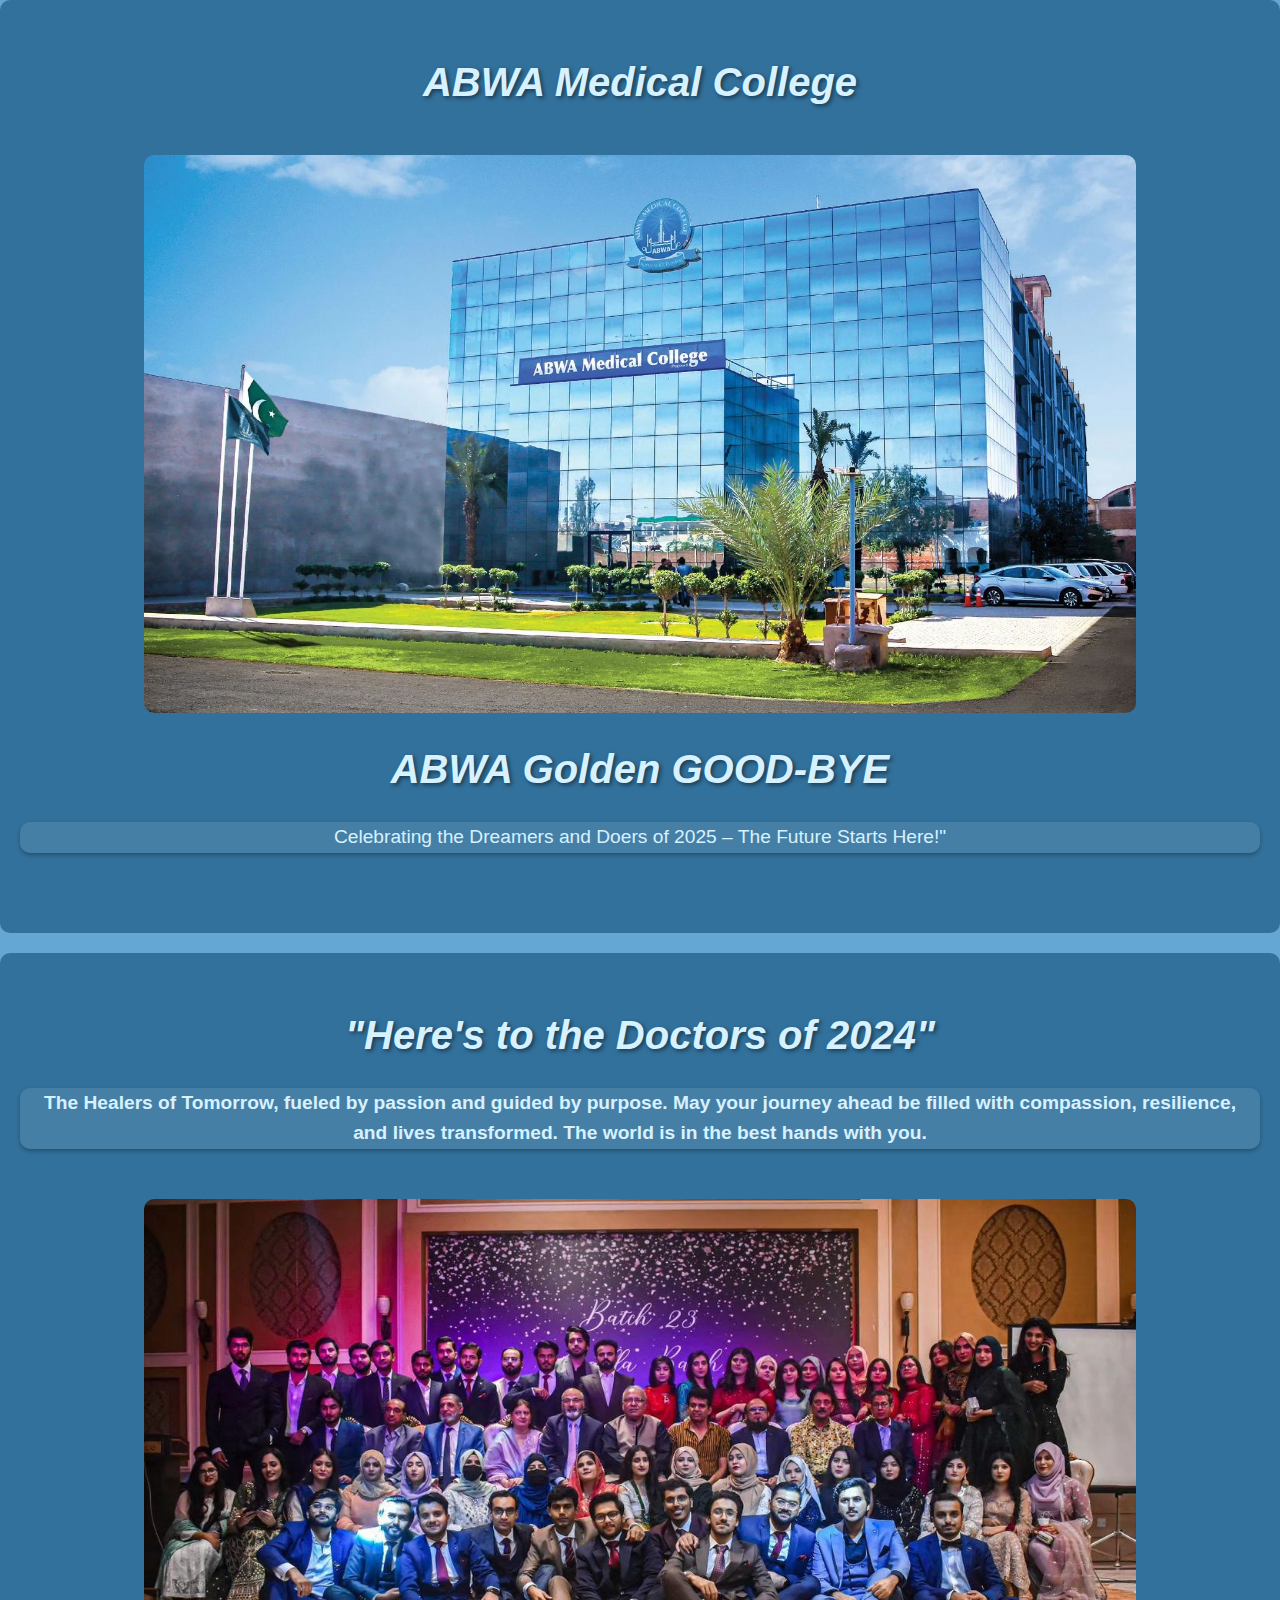
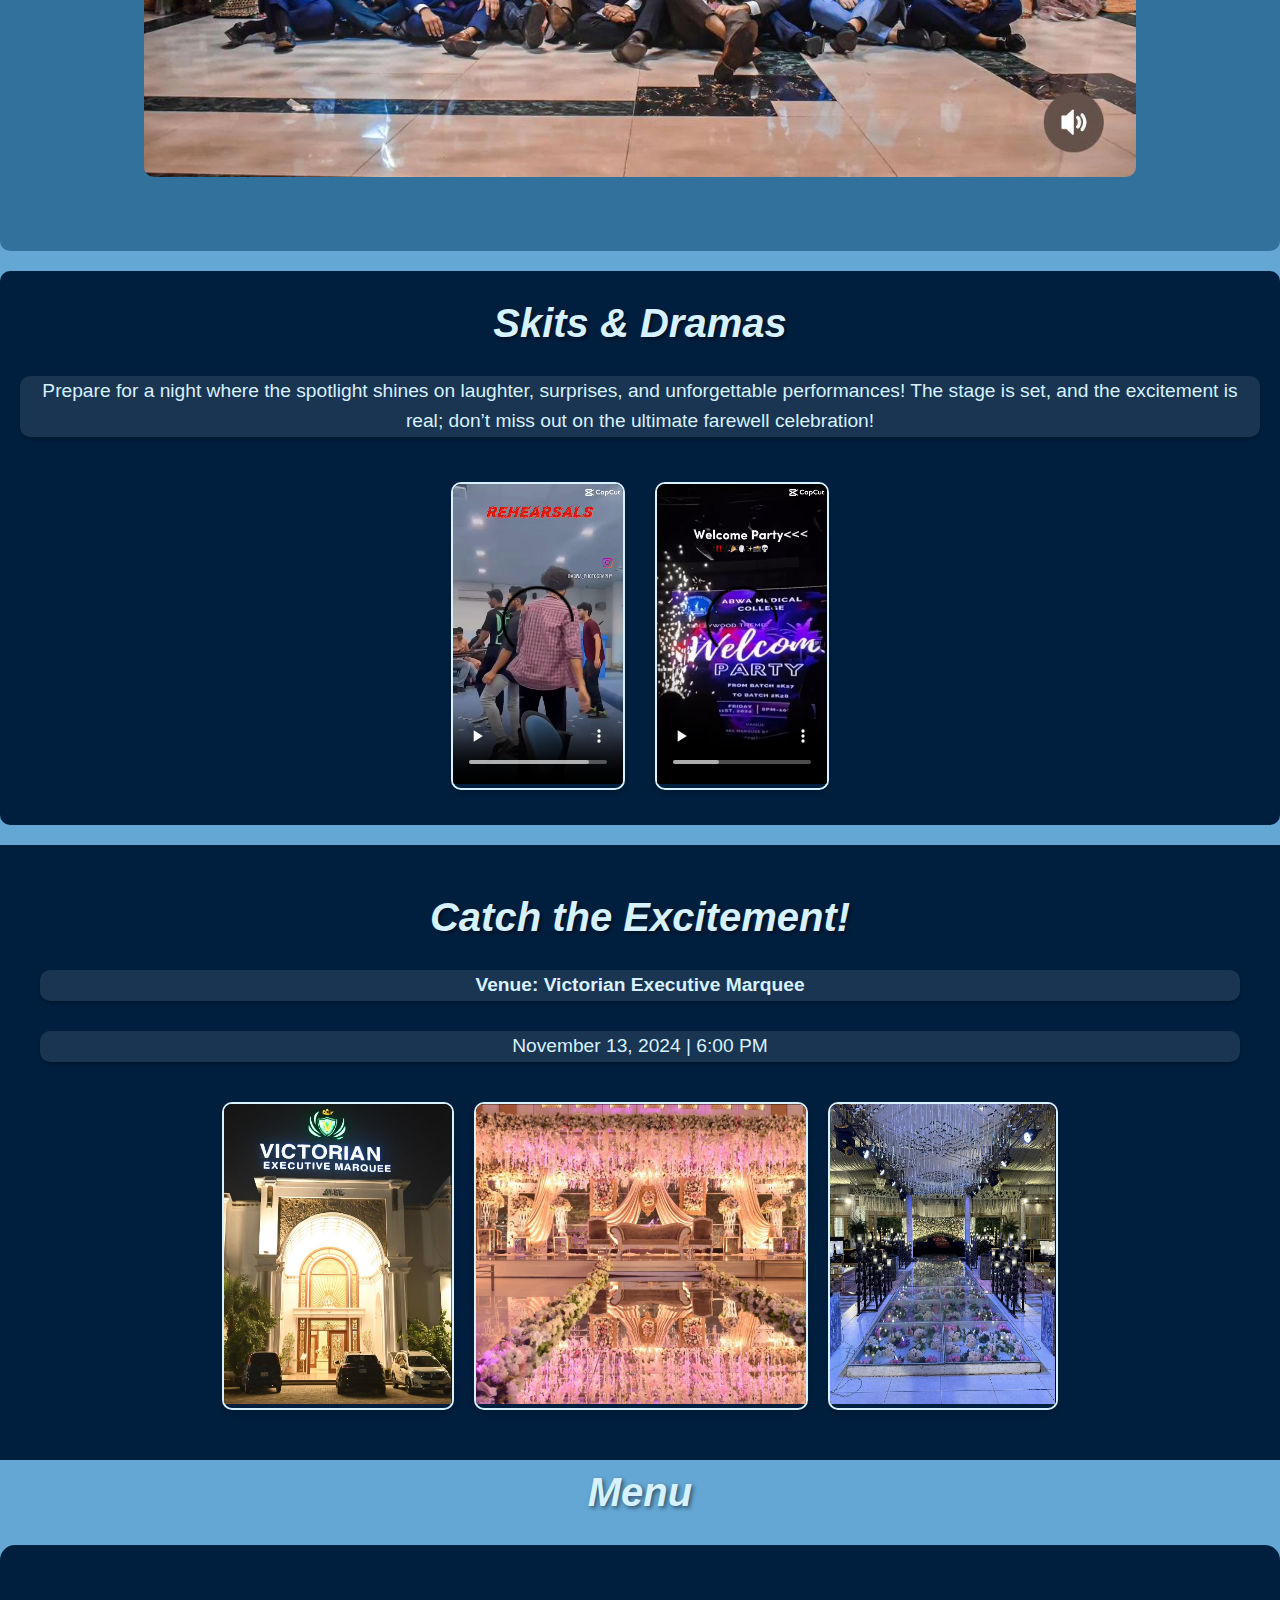
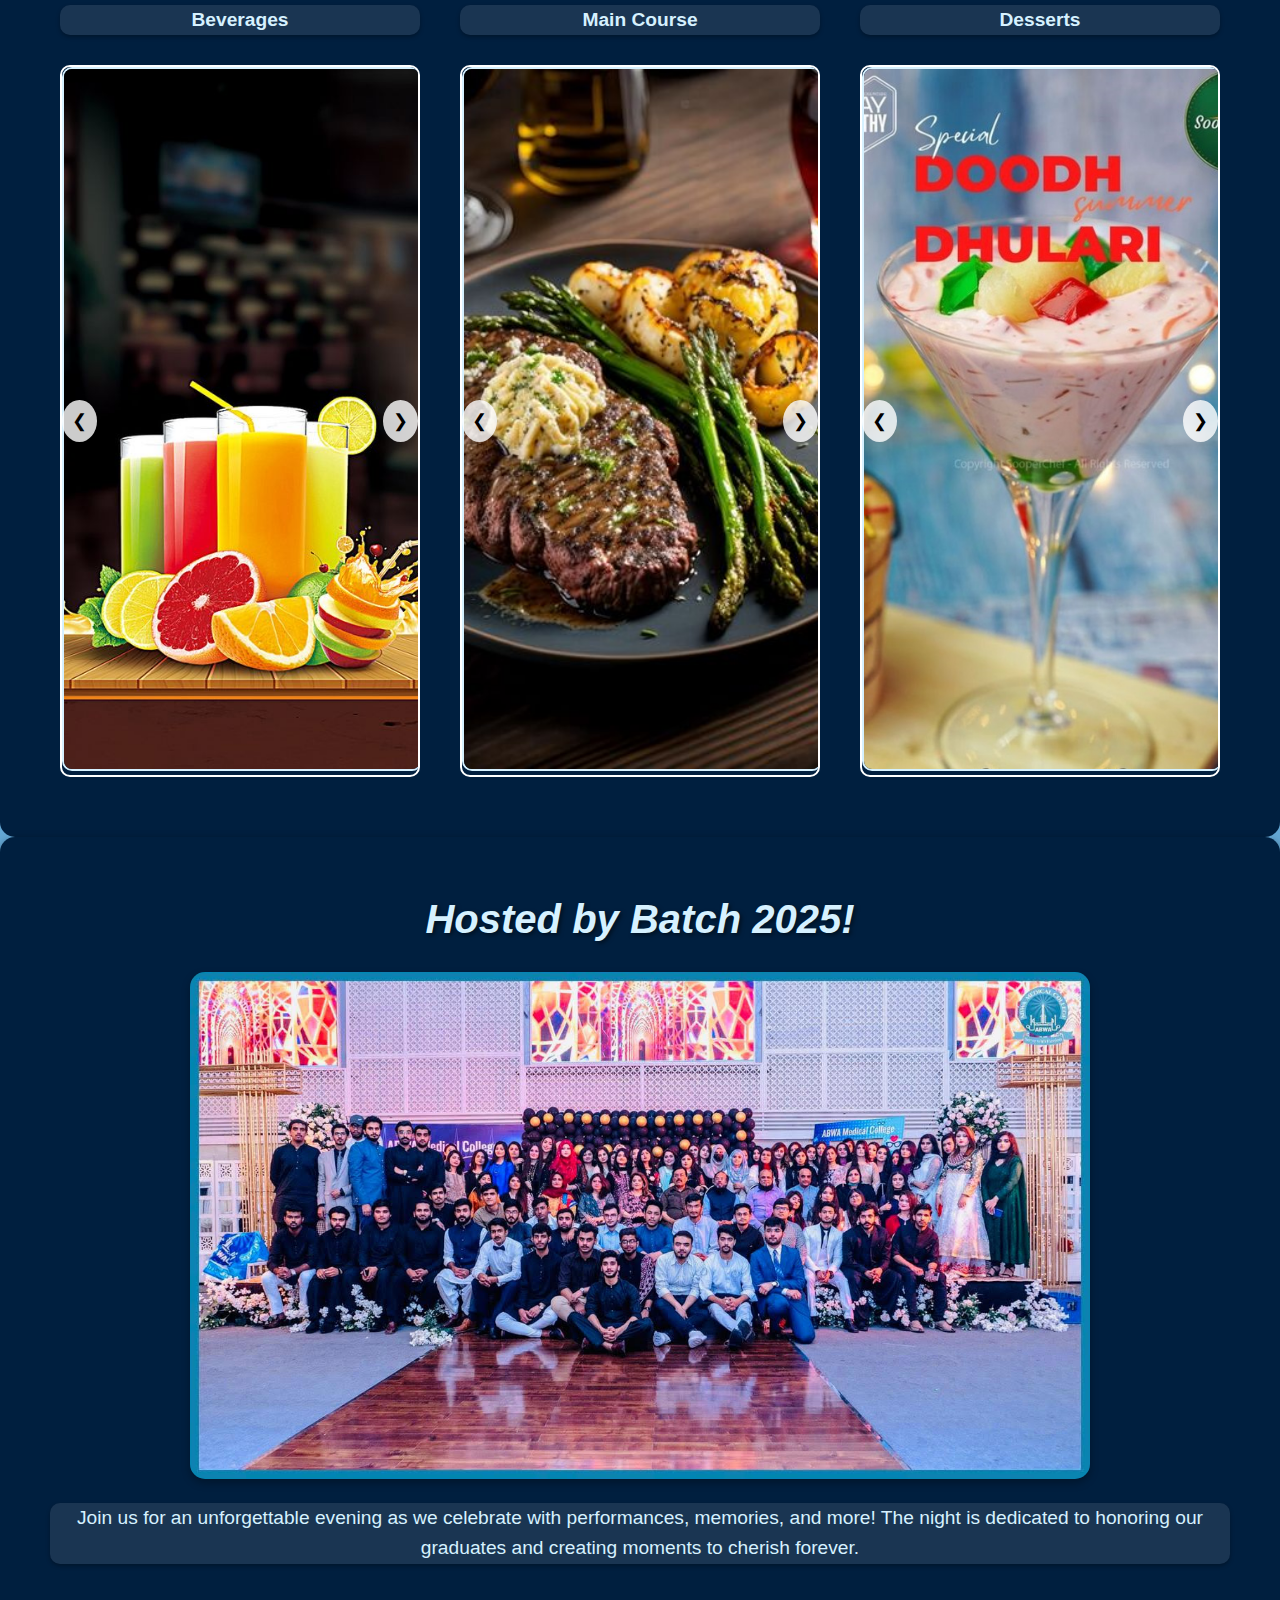
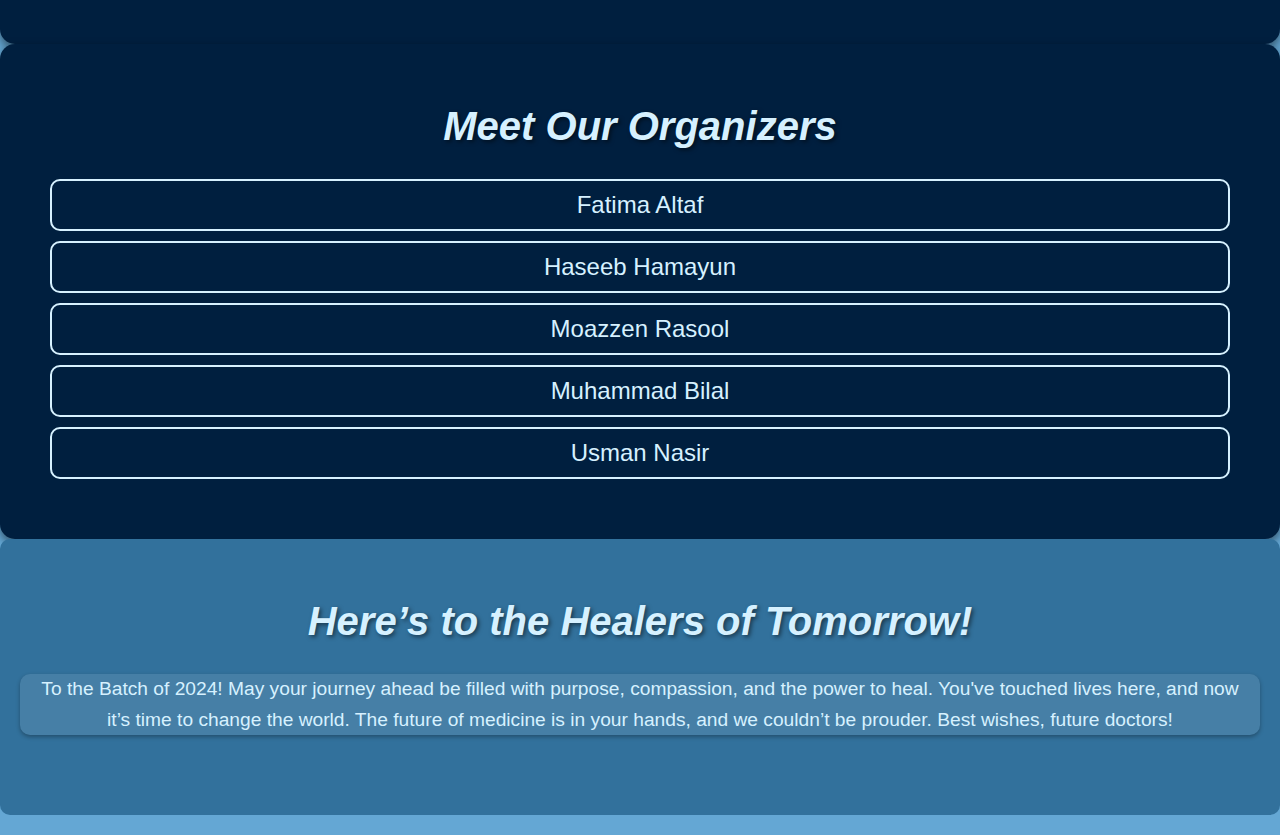
==== invitation2/ABWA-Golden Goodbye.html @ de0d9072 "Add files via upload" ====
<!DOCTYPE html>
<html lang="en">
<head>
  <meta charset="UTF-8">
  <meta name="viewport" content="width=device-width, initial-scale=1.0">
  <link rel="stylesheet" href="styles.css">
  <title>ABWA Golden Good-Bye</title>
  <style>
    /* Global Styles */
    body {
      font-family: Arial, sans-serif;
      margin: 0;
      padding: 0;
      color: #fff;
      background: #64a7d4      ; /* Light blue background */
    }

    h1, h2, h3, p {
      margin: 0;
      padding: 10px;
    }

    /* Color Palette */
    :root {
      --primary-color: #32719c; /* Blue */
      --secondary-color: #32719c; /* Ferozy */
    }

    /* Layout */
    .container {
      width: 100%;
      max-width: 1200px;
      margin: 0 auto;
      padding: 20px;
    }

    .section {
      text-align: center;
      padding: 50px 20px;
      background: var(--primary-color);
      border-radius: 10px;
      margin-bottom: 20px;
      
      color: #fff;
      color: #D6F1FF;
    }

    .section img {
      max-width: 80%;
      height: auto;
      border-radius: 10px;
      margin: 20px 0;
    }

    .highlight {
      background: var(--secondary-color);
      color: #333;
      border-radius: 10px;
    }

    .menu, .organizers {
      display: flex;
      flex-wrap: wrap;
      justify-content: center;
    }

    .menu-item, .organizer {
      margin: 10px;
      padding: 10px;
      background: #ffffff;
      color: #333;
      border-radius: 10px;
      max-width: 200px;
      text-align: center;
    }

    /* Responsive Design */
    @media (max-width: 768px) {
      .menu, .organizers {
        flex-direction: column;
        align-items: center;
      }
    }
  </style>
</head>
<body>

  <!-- College Section -->
  <section class="section">
    <h1 style="color: #D6F1FF; font-size: 2.5em; font-style: oblique; margin-bottom: 20px; text-shadow: 2px 2px 4px rgba(0, 0, 0, 0.5);text-align: center;">ABWA Medical College </h1>
    <img src="abwaa.jpg" alt="ABWA College">
    <h1 style="color: #D6F1FF; font-size: 2.5em; font-style: oblique; margin-bottom: 20px; text-shadow: 2px 2px 4px rgba(0, 0, 0, 0.5);text-align: center;">ABWA Golden GOOD-BYE </h1>
    
    <p style="color: #D6F1FF; text-align: center; margin-bottom: 30px; font-size: 1.2em; line-height: 1.6; padding: 0 20px; background-color: rgba(255, 255, 255, 0.1); border-radius: 10px; box-shadow: 0 2px 4px rgba(0, 0, 0, 0.3);">Celebrating the Dreamers and Doers of 2025 – The Future Starts Here!"</p>
  </section>

  <!-- 2024 Seniors Section -->
  <section class="section highlight">
    <h1 style="color: #D6F1FF; font-size: 2.5em; font-style: oblique; margin-bottom: 20px; text-shadow: 2px 2px 4px rgba(0, 0, 0, 0.5);text-align: center;">"Here's to the Doctors of 2024" </h1>
    <h2 style="color: #D6F1FF; text-align: center; margin-bottom: 30px; font-size: 1.2em; line-height: 1.6; padding: 0 20px; background-color: rgba(255, 255, 255, 0.1); border-radius: 10px; box-shadow: 0 2px 4px rgba(0, 0, 0, 0.3);"> The Healers of Tomorrow, fueled by passion and guided by purpose. 
       May your journey ahead be filled with compassion, resilience, and lives transformed.
        The world is in the best hands with you.
    </h2>
    <img src="batch2025.jpg" alt="2024 Seniors">
  </section>



  <!-- Skits and Dramas Highlights -->

<section class="section" style="padding: 20px; background-color: #001f3f;">
  <h2 style="color: #D6F1FF; font-size: 2.5em; font-style: oblique; text-align: center; margin-bottom: 20px; text-shadow: 2px 2px 4px rgba(0, 0, 0, 0.5);">Skits & Dramas</h2>
  <p style="color: #D6F1FF; text-align: center; margin-bottom: 30px; font-size: 1.2em; line-height: 1.6; padding: 0 20px; background-color: rgba(255, 255, 255, 0.1); border-radius: 10px; box-shadow: 0 2px 4px rgba(0, 0, 0, 0.3);">
      Prepare for a night where the spotlight shines on laughter, surprises, and unforgettable performances! 
      The stage is set, and the excitement is real; don’t miss out on the ultimate farewell celebration!
  </p>
  <div class="gallery" style="display: flex; justify-content: center; flex-wrap: wrap; margin-top: 20px;">
      <div style="margin: 15px; border: 2px solid #D6F1FF; border-radius: 10px; overflow: hidden; box-shadow: 0 4px 8px rgba(0, 0, 0, 0.2); transition: transform 0.3s;">
          <video style="width: 100%; height: 300px; object-fit: cover;" controls>
              <source src="preps.mp4" type="video/mp4">
              
          </video>
      </div>
      <div style="margin: 15px; border: 2px solid #D6F1FF; border-radius: 10px; overflow: hidden; box-shadow: 0 4px 8px rgba(0, 0, 0, 0.2); transition: transform 0.3s;">
          <video style="width: 100%; height: 300px; object-fit: cover;" controls>
              <source src="skits.mp4" type="video/mp4">
              
          </video>
  </div>
</section>













<!-- Venue -->
<section style="background-color: #001f3f; padding: 40px; text-align: center; color: #fff;"> 
  <h2 style="color: #D6F1FF; font-size: 2.5em; font-style: oblique; margin-bottom: 20px; text-shadow: 2px 2px 4px rgba(0, 0, 0, 0.5);">Catch the Excitement!</h2>
  <h3 style="color: #D6F1FF; margin-bottom: 30px; font-size: 1.2em; line-height: 1.6; padding: 0 20px; background-color: rgba(255, 255, 255, 0.1); border-radius: 10px; box-shadow: 0 2px 4px rgba(0, 0, 0, 0.3);">Venue: Victorian Executive Marquee</h3>
  <p style="color: #D6F1FF; margin-bottom: 30px; font-size: 1.2em; line-height: 1.6; padding: 0 20px; background-color: rgba(255, 255, 255, 0.1); border-radius: 10px; box-shadow: 0 2px 4px rgba(0, 0, 0, 0.3);">November 13, 2024 | 6:00 PM</p>
  
  <div style="display: flex; justify-content: center; flex-wrap: wrap; max-width: 80%; margin: 0 auto;">
      <div style="margin: 10px; border: 2px solid #D6F1FF; border-radius: 10px; overflow: hidden; box-shadow: 0 4px 8px rgba(0, 0, 0, 0.2);">
          <img src="vm2.png" alt="victorian Marquee" style="width: 100%; height: 300px; object-fit: cover;">
      </div>
      <div style="margin: 10px; border: 2px solid #D6F1FF; border-radius: 10px; overflow: hidden; box-shadow: 0 4px 8px rgba(0, 0, 0, 0.2);">
          <img src="vm1.png" alt="victorian Marquee" style="width: 100%; height: 300px; object-fit: cover;">
      </div>
      <div style="margin: 10px; border: 2px solid #D6F1FF; border-radius: 10px; overflow: hidden; box-shadow: 0 4px 8px rgba(0, 0, 0, 0.2);">
          <img src="vm3.png" alt="victorian marquee" style="width: 100%; height: 300px; object-fit: cover;">
      </div>
  </div>
</section>







  <!-- Menu Section -->

  <h2 style="color: #D6F1FF; font-size: 2.5em; font-style: oblique; margin-bottom: 20px; text-shadow: 2px 2px 4px rgba(0, 0, 0, 0.5);text-align: center;">Menu</h2>
  <section style="display: flex; justify-content: space-around; align-items: center; padding: 40px; background-color: #001f3f; border-radius: 15px; color: #fff; flex-wrap: wrap;">
        
    <div style="width: 30%; text-align: center; padding: 20px; position: relative;">
      <h3 style="color: #D6F1FF; text-align: center; margin-bottom: 30px; font-size: 1.2em; line-height: 1.6; padding: 0 20px; background-color: rgba(255, 255, 255, 0.1); border-radius: 10px; box-shadow: 0 2px 4px rgba(0, 0, 0, 0.3);">Beverages</h3>
      <div style="position: relative; overflow: hidden; border: 2px solid #fff; border-radius: 10px; max-width: 100%; margin: 0 auto;">
          <div style="display: flex; transition: transform 0.5s ease-in-out;" id="beverage-slides">
              <div style="min-width: 100%; box-sizing: border-box; text-align: center;">
                  <img src="freshjuices.jpg" alt="Fresh Juice" style="width: 100%; height: 700px; object-fit: cover; border-radius: 10px; border: 2px solid #D6F1FF;">
              </div>
              <div style="min-width: 100%; box-sizing: border-box; text-align: center;">
                  <img src="kashmiri.jpg" alt="Kashmiri Tea" style="width: 100%; height: 700px; object-fit: cover; border-radius: 10px; border: 2px solid #D6F1FF;">
              </div>
              <div style="min-width: 100%; box-sizing: border-box; text-align: center;">
                  <img src="water.jpg" alt="Water" style="width: 100%; height: 700px; object-fit: cover; border-radius: 10px; border: 2px solid #D6F1FF;">
              </div>
          </div>
          <div style="position: absolute; top: 50%; width: 100%; display: flex; justify-content: space-between; transform: translateY(-50%);">
              <button style="background-color: rgba(255, 255, 255, 0.8); border: none; cursor: pointer; padding: 10px; border-radius: 50%; font-size: 18px;" onclick="moveSlide(-1, 'beverages')">&#10094;</button>
              <button style="background-color: rgba(255, 255, 255, 0.8); border: none; cursor: pointer; padding: 10px; border-radius: 50%; font-size: 18px;" onclick="moveSlide(1, 'beverages')">&#10095;</button>
          </div>
      </div>
  </div>

  <div style="width: 30%; text-align: center; padding: 20px; position: relative;">
    <h3 style="color: #D6F1FF; text-align: center; margin-bottom: 30px; font-size: 1.2em; line-height: 1.6; padding: 0 20px; background-color: rgba(255, 255, 255, 0.1); border-radius: 10px; box-shadow: 0 2px 4px rgba(0, 0, 0, 0.3);"s>Main Course</h3>
    <div style="position: relative; overflow: hidden; border: 2px solid #fff; border-radius: 10px; max-width: 100%; margin: 0 auto;">
        <div style="display: flex; transition: transform 0.5s ease-in-out;" id="main-course-slides">
            <div style="min-width: 100%; box-sizing: border-box; text-align: center;">
                <img src="steak.jpg" alt="Steak" style="width: 100%; height: 700px; object-fit: cover; border-radius: 10px; border: 2px solid #D6F1FF;">
            </div>
            <div style="min-width: 100%; box-sizing: border-box; text-align: center;">
                <img src="chicken karahi.jpg" alt="Chicken Karahi" style="width: 100%; height: 700px; object-fit: cover; border-radius: 10px; border: 2px solid #D6F1FF;">
            </div>
            <div style="min-width: 100%; box-sizing: border-box; text-align: center;">
                <img src="butterfry.jpg" alt="Butter Fry" style="width: 100%; height: 700px; object-fit: cover; border-radius: 10px; border: 2px solid #D6F1FF;">
            </div>
            <div style="min-width: 100%; box-sizing: border-box; text-align: center;">
                <img src="chickencashew.jpg" alt="Chicken Cashew-Nut" style="width: 100%; height: 700px; object-fit: cover; border-radius: 10px; border: 2px solid #D6F1FF;">
            </div>
            <div style="min-width: 100%; box-sizing: border-box; text-align: center;">
                <img src="malaiboti.jpg" alt="Malai Boti" style="width: 100%; height: 700px; object-fit: cover; border-radius: 10px; border: 2px solid #D6F1FF;">
            </div>
            <div style="min-width: 100%; box-sizing: border-box; text-align: center;">
                <img src="kebab.jpg" alt="Kebab" style="width: 100%; height: 700px; object-fit: cover; border-radius: 10px; border: 2px solid #D6F1FF;">
            </div>
        </div>
        <div style="position: absolute; top: 50%; width: 100%; display: flex; justify-content: space-between; transform: translateY(-50%);">
            <button style="background-color: rgba(255, 255, 255, 0.8); border: none; cursor: pointer; padding: 10px; border-radius: 50%; font-size: 18px;" onclick="moveSlide(-1, 'main-course')">&#10094;</button>
            <button style="background-color: rgba(255, 255, 255, 0.8); border: none; cursor: pointer; padding: 10px; border-radius: 50%; font-size: 18px;" onclick="moveSlide(1, 'main-course')">&#10095;</button>
        </div>
    </div>
</div>
    <div style="width: 30%; text-align: center; padding: 20px; position: relative;">
      <h3 style="color: #D6F1FF; text-align: center; margin-bottom: 30px; font-size: 1.2em; line-height: 1.6; padding: 0 20px; background-color: rgba(255, 255, 255, 0.1); border-radius: 10px; box-shadow: 0 2px 4px rgba(0, 0, 0, 0.3);">Desserts</h3>
      <div style="position: relative; overflow: hidden; border: 2px solid #fff; border-radius: 10px; max-width: 100%; margin: 0 auto;">
          <div style="display: flex; transition: transform 0.5s ease-in-out;" id="dessert-slides">
              <div style="min-width: 100%; box-sizing: border-box; text-align: center;">
                  <img src="dd22.jpg" alt="Dhudh Dulhari" style="width: 100%; height: 700px; object-fit: cover; border-radius: 10px; border: 2px solid #D6F1FF;">
              </div>
              <div style="min-width: 100%; box-sizing: border-box; text-align: center;">
                  <img src="custard.jpg" alt="Custard" style="width: 100%; height: 700px; object-fit: cover; border-radius: 10px; border: 2px solid #D6F1FF;">
              </div>
              <div style="min-width: 100%; box-sizing: border-box; text-align: center;">
                  <img src="gulab jamun2.jpg" alt="Gulab Jamun" style="width: 100%; height: 700px; object-fit: cover; border-radius: 10px; border: 2px solid #D6F1FF;">
              </div>
          </div>
          <div style="position: absolute; top: 50%; width: 100%; display: flex; justify-content: space-between; transform: translateY(-50%);">
              <button style="background-color: rgba(255, 255, 255, 0.8); border: none; cursor: pointer; padding: 10px; border-radius: 50%; font-size: 18px;" onclick="moveSlide(-1, 'desserts')">&#10094;</button>
              <button style="background-color: rgba(255, 255, 255, 0.8); border: none; cursor: pointer; padding: 10px; border-radius: 50%; font-size: 18px;" onclick="moveSlide(1, 'desserts')">&#10095;</button>
          </div>
      </div>
  </div>
</section>

<script>
    let mainCourseIndex = 0;
    let beverageIndex = 0;
    let dessertIndex = 0;

    function moveSlide(direction, type) {
        const slides = document.getElementById(type === 'main-course' ? 'main-course-slides' : (type === 'desserts' ? 'dessert-slides' : 'beverage-slides'));
        const totalSlides = slides.children.length;

        if (type === 'main-course') {
            mainCourseIndex = (mainCourseIndex + direction + totalSlides) % totalSlides;
            slides.style.transform = 'translateX(' + (-mainCourseIndex * 100) + '%)';
        } else if (type === 'desserts') {
            dessertIndex = (dessertIndex + direction + totalSlides) % totalSlides;
            slides.style.transform = 'translateX(' + (-dessertIndex * 100) + '%)';
        } else {
            beverageIndex = (beverageIndex + direction + totalSlides) % totalSlides;
            slides.style.transform = 'translateX(' + (-beverageIndex * 100) + '%)';
        }
    }
</script>

  <!-- Organizers Section -->
  <section>
     <!--hosted by batch 2026 picture-->
     <!-- Dark Blue Background Section with Centered Image -->
     <div style="background-color: #001f3f; padding: 50px; text-align: center; color: #D6F1FF; border-radius: 15px; box-shadow: 0 4px 10px rgba(0, 0, 0, 0.5);">
      <h2 style="color: #D6F1FF; font-size: 2.5em; font-style: oblique; margin-bottom: 20px; text-shadow: 2px 2px 4px rgba(0, 0, 0, 0.5);text-align: center;">Hosted by Batch 2025!</h2>
      
      <!-- Centered Image -->
      <img src="batch2026.jpg" alt="batch2025 Image" style="width: 900px; height: auto; border-radius: 15px; box-shadow: 0 4px 8px rgba(0, 0, 0, 0.3); margin-bottom: 20px;">
      
      <!-- Caption Text -->
      <p style="color: #D6F1FF; text-align: center; margin-bottom: 30px; font-size: 1.2em; line-height: 1.6; padding: 0 20px; background-color: rgba(255, 255, 255, 0.1); border-radius: 10px; box-shadow: 0 2px 4px rgba(0, 0, 0, 0.3);">
          Join us for an unforgettable evening as we celebrate with performances, memories, and more! The night is dedicated to honoring our graduates and creating moments to cherish forever.
      </p>
  </div>
  </section>

<!--organizers name-->
<section>
  <div style="background-color: #001f3f; padding: 50px; text-align: center; border-radius: 15px; box-shadow: 0 4px 10px rgba(0, 0, 0, 0.5);">
    <h2 style="color: #D6F1FF; font-size: 2.5em; font-style: oblique; margin-bottom: 20px; text-shadow: 2px 2px 4px rgba(0, 0, 0, 0.5);text-align: center;">Meet Our Organizers</h2>
    <div style="font-family: Arial, sans-serif; font-size: 24px; color: #D6F1FF;">
        <div style="margin: 10px 0; padding: 10px; border: 2px solid #D6F1FF; border-radius: 10px; transition: background-color 0.3s; cursor: pointer;"
             onmouseover="this.style.backgroundColor='#005f7f'" onmouseout="this.style.backgroundColor='';">
            Fatima Altaf
        </div>
        <div style="margin: 10px 0; padding: 10px; border: 2px solid #D6F1FF; border-radius: 10px; transition: background-color 0.3s; cursor: pointer;"
             onmouseover="this.style.backgroundColor='#005f7f'" onmouseout="this.style.backgroundColor='';">
            Haseeb Hamayun
        </div>
        <div style="margin: 10px 0; padding: 10px; border: 2px solid #D6F1FF; border-radius: 10px; transition: background-color 0.3s; cursor: pointer;"
             onmouseover="this.style.backgroundColor='#005f7f'" onmouseout="this.style.backgroundColor='';">
            Moazzen Rasool
        </div>
        <div style="margin: 10px 0; padding: 10px; border: 2px solid #D6F1FF; border-radius: 10px; transition: background-color 0.3s; cursor: pointer;"
             onmouseover="this.style.backgroundColor='#005f7f'" onmouseout="this.style.backgroundColor='';">
            Muhammad Bilal
        </div>
        <div style="margin: 10px 0; padding: 10px; border: 2px solid #D6F1FF; border-radius: 10px; transition: background-color 0.3s; cursor: pointer;"
             onmouseover="this.style.backgroundColor='#005f7f'" onmouseout="this.style.backgroundColor='';">
             Usman Nasir 
        </div>
    </div>
</div>
</section>




  <!-- Farewell Message  -->
  <section  class="section"   >
    <h2 style="color: #D6F1FF; font-size: 2.5em; font-style: oblique; margin-bottom: 20px; text-shadow: 2px 2px 4px rgba(0, 0, 0, 0.5);text-align: center;">Here’s to the Healers of Tomorrow!</h2>
    <p style="color: #D6F1FF; text-align: center; margin-bottom: 30px; font-size: 1.2em; line-height: 1.6; padding: 0 20px; background-color: rgba(255, 255, 255, 0.1); border-radius: 10px; box-shadow: 0 2px 4px rgba(0, 0, 0, 0.3);"> To the Batch of 2024! May your journey ahead be filled with purpose, compassion, and the power to heal. 
      You've touched lives here, and now it’s time to change the world. The future of medicine is in your hands, and we couldn’t be prouder.
       Best wishes, future doctors!</p>
  </section>

</body>
</html>
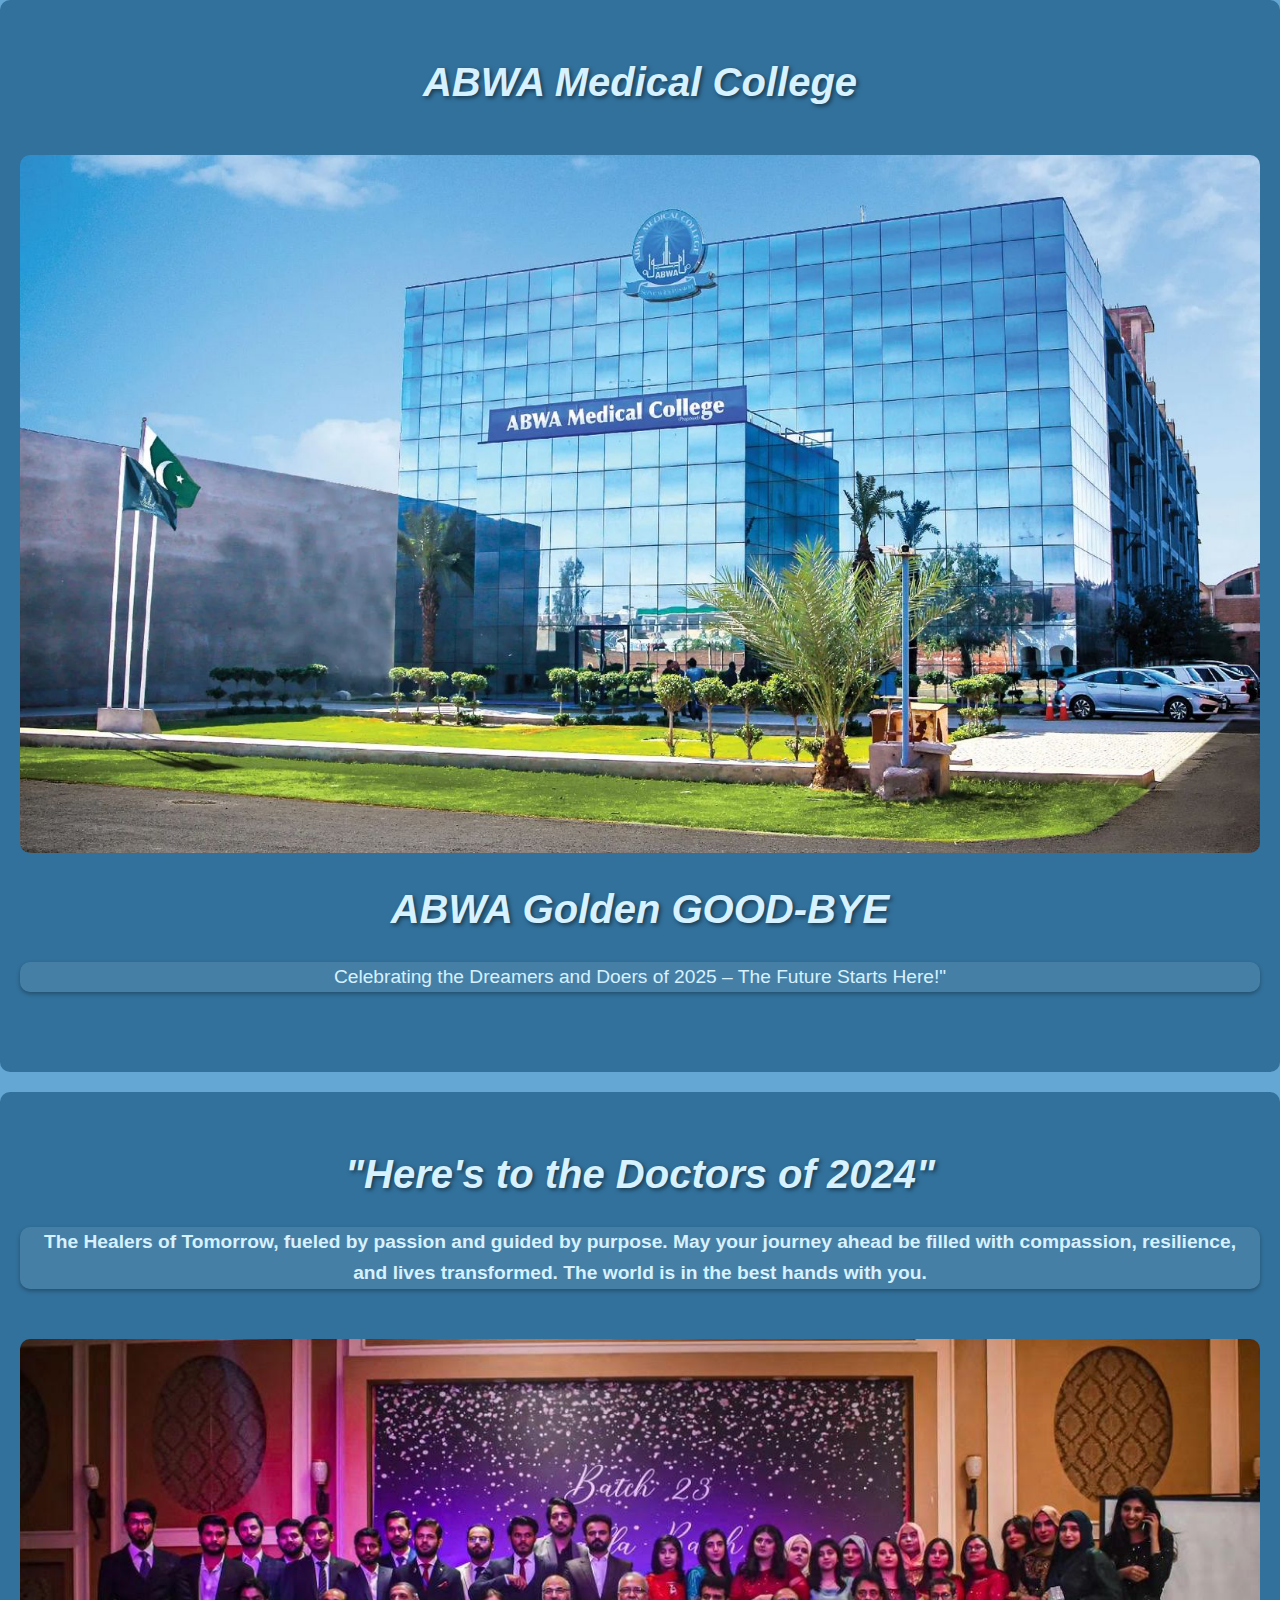
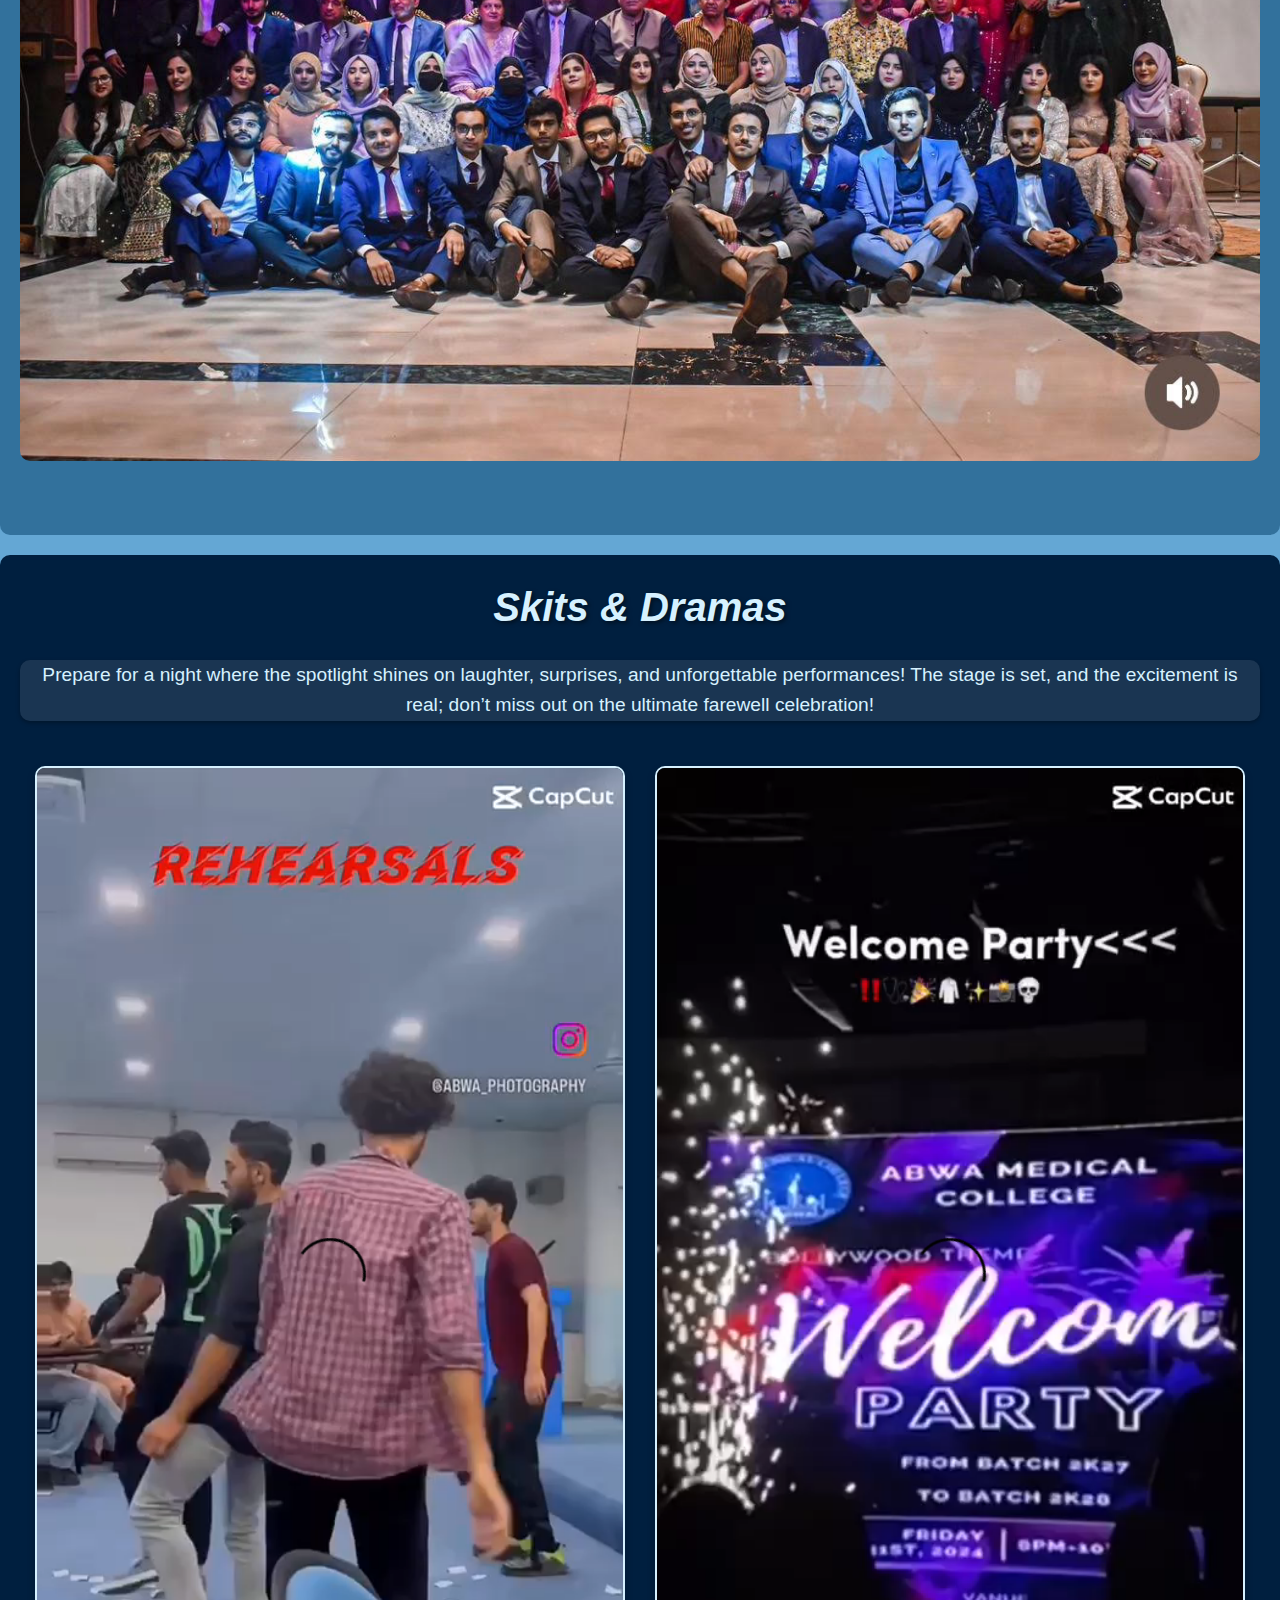
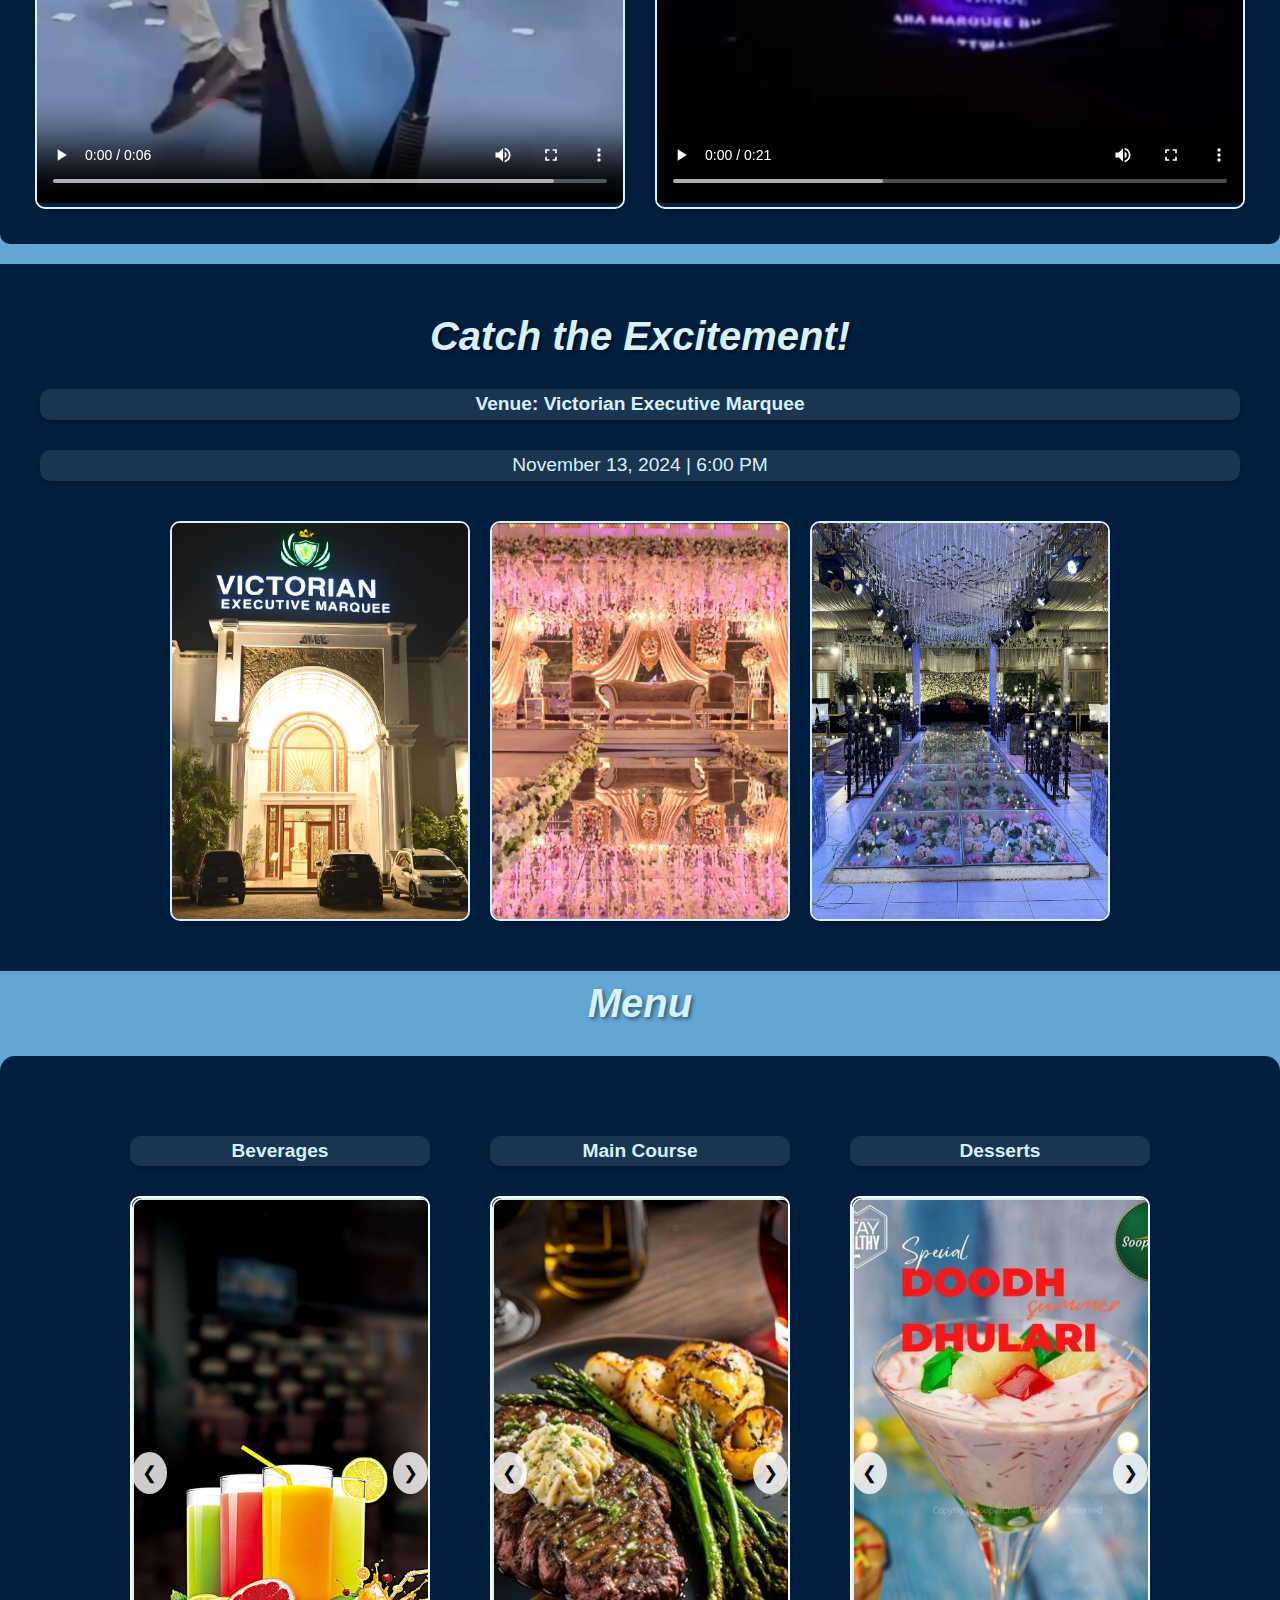
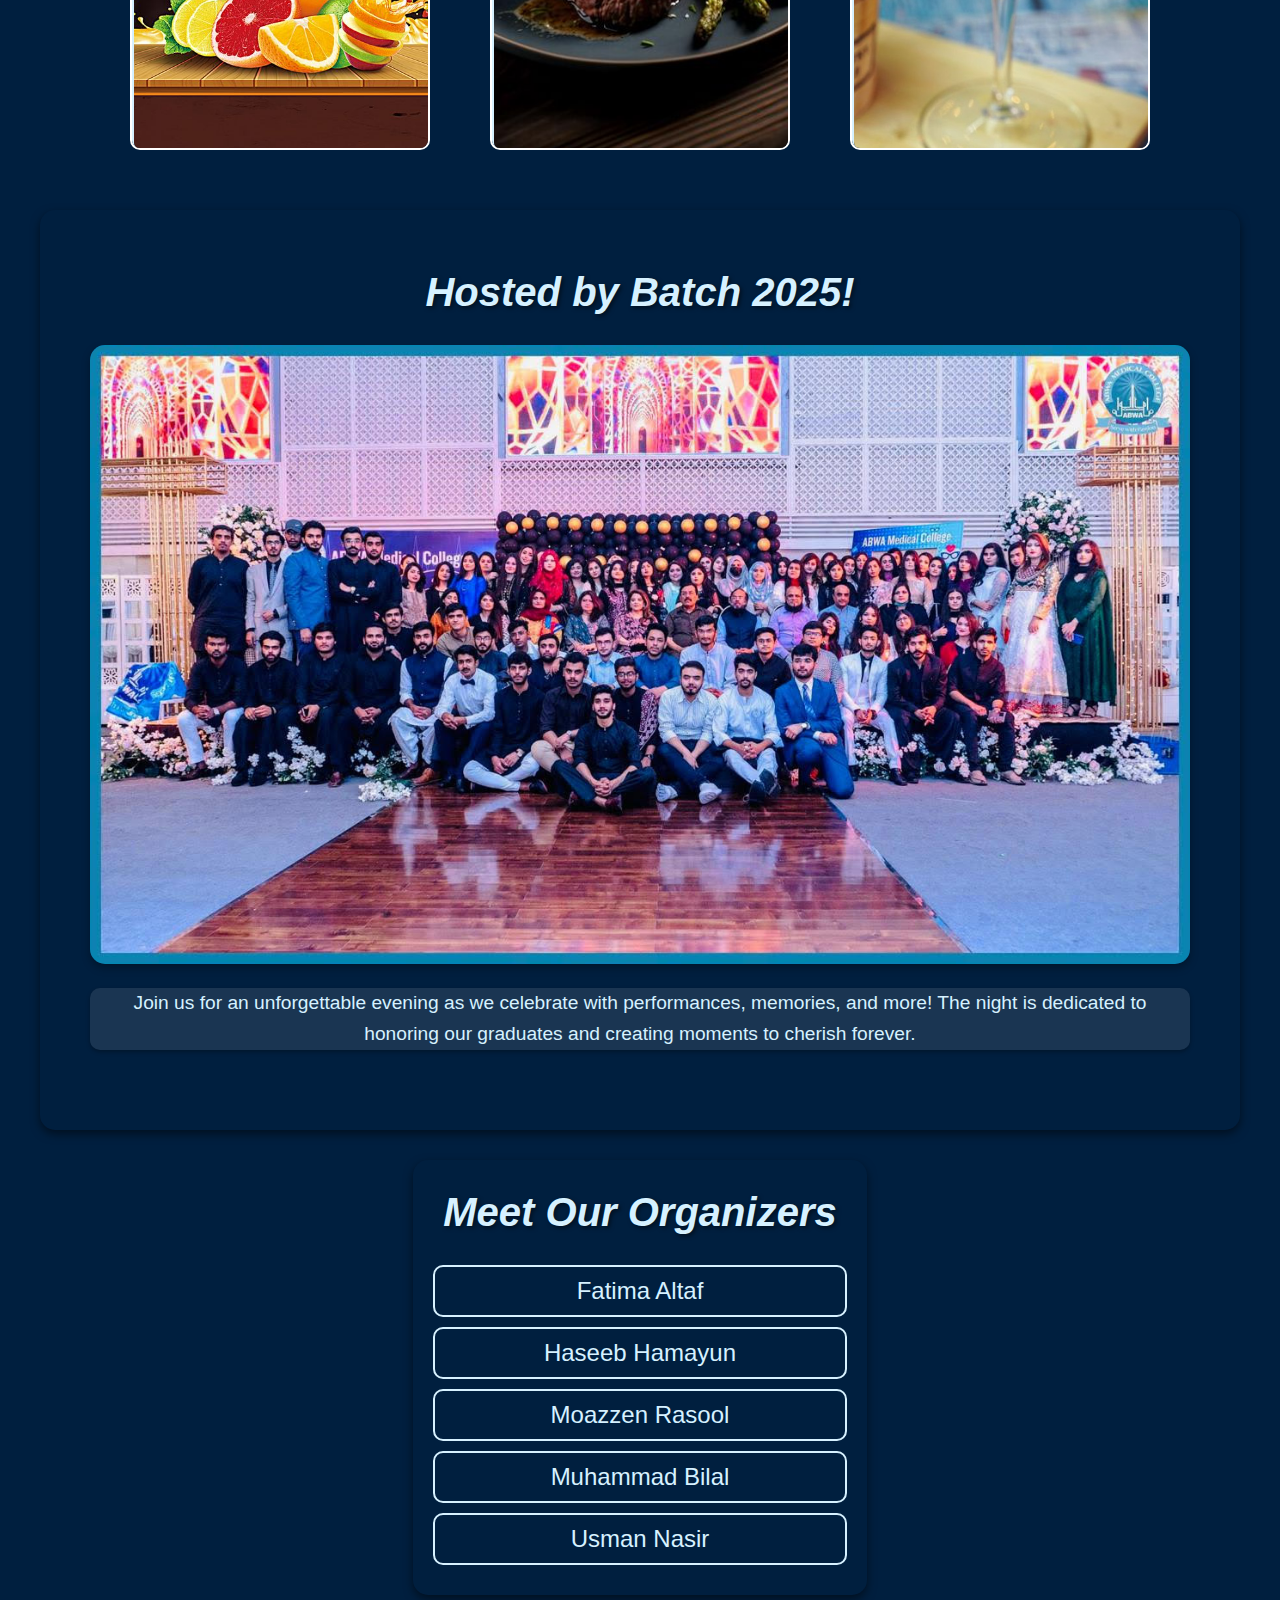
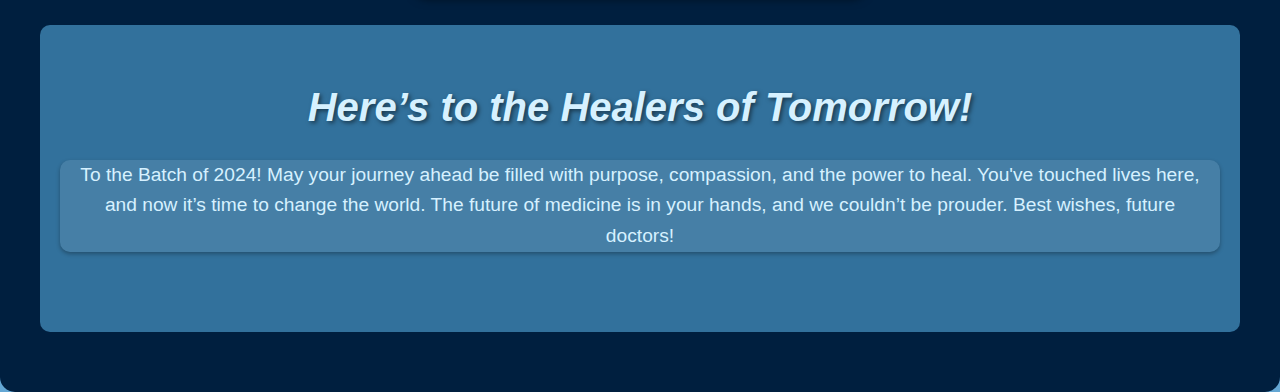
==== commit af230d50: "Responsivness update" ====
--- a/invitation2/ABWA-Golden Goodbye.html
+++ b/invitation2/ABWA-Golden Goodbye.html
@@ -12,7 +12,7 @@
       margin: 0;
       padding: 0;
       color: #fff;
-      background: #64a7d4      ; /* Light blue background */
+      background: #64a7d4; /* Light blue background */
     }
 
     h1, h2, h3, p {
@@ -40,13 +40,11 @@
       background: var(--primary-color);
       border-radius: 10px;
       margin-bottom: 20px;
-      
-      color: #fff;
       color: #D6F1FF;
     }
 
     .section img {
-      max-width: 80%;
+      width: 100%;
       height: auto;
       border-radius: 10px;
       margin: 20px 0;
@@ -80,6 +78,14 @@
         flex-direction: column;
         align-items: center;
       }
+
+      h1, h2, h3, p {
+        padding: 5px;
+      }
+
+      .section {
+        padding: 30px 10px;
+      }
     }
   </style>
 </head>
@@ -104,166 +110,180 @@
     <img src="batch2025.jpg" alt="2024 Seniors">
   </section>
 
-
-
   <!-- Skits and Dramas Highlights -->
-
-<section class="section" style="padding: 20px; background-color: #001f3f;">
-  <h2 style="color: #D6F1FF; font-size: 2.5em; font-style: oblique; text-align: center; margin-bottom: 20px; text-shadow: 2px 2px 4px rgba(0, 0, 0, 0.5);">Skits & Dramas</h2>
-  <p style="color: #D6F1FF; text-align: center; margin-bottom: 30px; font-size: 1.2em; line-height: 1.6; padding: 0 20px; background-color: rgba(255, 255, 255, 0.1); border-radius: 10px; box-shadow: 0 2px 4px rgba(0, 0, 0, 0.3);">
-      Prepare for a night where the spotlight shines on laughter, surprises, and unforgettable performances! 
-      The stage is set, and the excitement is real; don’t miss out on the ultimate farewell celebration!
-  </p>
-  <div class="gallery" style="display: flex; justify-content: center; flex-wrap: wrap; margin-top: 20px;">
-      <div style="margin: 15px; border: 2px solid #D6F1FF; border-radius: 10px; overflow: hidden; box-shadow: 0 4px 8px rgba(0, 0, 0, 0.2); transition: transform 0.3s;">
-          <video style="width: 100%; height: 300px; object-fit: cover;" controls>
-              <source src="preps.mp4" type="video/mp4">
-              
-          </video>
-      </div>
-      <div style="margin: 15px; border: 2px solid #D6F1FF; border-radius: 10px; overflow: hidden; box-shadow: 0 4px 8px rgba(0, 0, 0, 0.2); transition: transform 0.3s;">
-          <video style="width: 100%; height: 300px; object-fit: cover;" controls>
-              <source src="skits.mp4" type="video/mp4">
-              
-          </video>
-  </div>
-</section>
-
-
-
-
-
-
-
-
-
-
-
-
-
-<!-- Venue -->
-<section style="background-color: #001f3f; padding: 40px; text-align: center; color: #fff;"> 
-  <h2 style="color: #D6F1FF; font-size: 2.5em; font-style: oblique; margin-bottom: 20px; text-shadow: 2px 2px 4px rgba(0, 0, 0, 0.5);">Catch the Excitement!</h2>
-  <h3 style="color: #D6F1FF; margin-bottom: 30px; font-size: 1.2em; line-height: 1.6; padding: 0 20px; background-color: rgba(255, 255, 255, 0.1); border-radius: 10px; box-shadow: 0 2px 4px rgba(0, 0, 0, 0.3);">Venue: Victorian Executive Marquee</h3>
-  <p style="color: #D6F1FF; margin-bottom: 30px; font-size: 1.2em; line-height: 1.6; padding: 0 20px; background-color: rgba(255, 255, 255, 0.1); border-radius: 10px; box-shadow: 0 2px 4px rgba(0, 0, 0, 0.3);">November 13, 2024 | 6:00 PM</p>
-  
-  <div style="display: flex; justify-content: center; flex-wrap: wrap; max-width: 80%; margin: 0 auto;">
-      <div style="margin: 10px; border: 2px solid #D6F1FF; border-radius: 10px; overflow: hidden; box-shadow: 0 4px 8px rgba(0, 0, 0, 0.2);">
-          <img src="vm2.png" alt="victorian Marquee" style="width: 100%; height: 300px; object-fit: cover;">
-      </div>
-      <div style="margin: 10px; border: 2px solid #D6F1FF; border-radius: 10px; overflow: hidden; box-shadow: 0 4px 8px rgba(0, 0, 0, 0.2);">
-          <img src="vm1.png" alt="victorian Marquee" style="width: 100%; height: 300px; object-fit: cover;">
-      </div>
-      <div style="margin: 10px; border: 2px solid #D6F1FF; border-radius: 10px; overflow: hidden; box-shadow: 0 4px 8px rgba(0, 0, 0, 0.2);">
-          <img src="vm3.png" alt="victorian marquee" style="width: 100%; height: 300px; object-fit: cover;">
-      </div>
-  </div>
-</section>
-
-
-
-
-
-
+  <section class="section" style="padding: 20px; background-color: #001f3f;">
+    <h2 style="color: #D6F1FF; font-size: 2.5em; font-style: oblique; text-align: center; margin-bottom: 20px; text-shadow: 2px 2px 4px rgba(0, 0, 0, 0.5);">Skits & Dramas</h2>
+    <p style="color: #D6F1FF; text-align: center; margin-bottom: 30px; font-size: 1.2em; line-height: 1.6; padding: 0 20px; background-color: rgba(255, 255, 255, 0.1); border-radius: 10px; box-shadow: 0 2px 4px rgba(0, 0, 0, 0.3);">
+        Prepare for a night where the spotlight shines on laughter, surprises, and unforgettable performances! 
+        The stage is set, and the excitement is real; don’t miss out on the ultimate farewell celebration!
+    </p>
+    <div class="gallery" style="display: flex; flex-direction: row; justify-content: center; flex-wrap: wrap; margin-top: 20px;">
+        <div style="flex: 1 1 45%; margin: 15px; border: 2px solid #D6F1FF; border-radius: 10px; overflow: hidden; box-shadow: 0 4px 8px rgba(0, 0, 0, 0.2); transition: transform 0.3s; max-width: 600px;">
+            <video style="width: 100%; height: auto; object-fit: cover;" controls>
+                <source src="preps.mp4" type="video/mp4">
+            </video>
+        </div>
+        <div style="flex: 1 1 45%; margin: 15px; border: 2px solid #D6F1FF; border-radius: 10px; overflow: hidden; box-shadow: 0 4px 8px rgba(0, 0, 0, 0.2); transition: transform 0.3s; max-width: 600px;">
+            <video style="width: 100%; height: auto; object-fit: cover;" controls>
+                <source src="skits.mp4" type="video/mp4">
+            </video>
+        </div>
+    </div>
+    <style>
+      @media (max-width: 768px) {
+        .gallery {
+          flex-direction: column;
+        }
+        .gallery > div {
+          flex: 1 1 100%;
+          max-width: 100%;
+        }
+        .gallery video {
+          width: 100%;
+          height: 500px !important;
+        }
+      }
+    </style>
+  </section>
+
+  <!-- Venue -->
+  <section style="background-color: #001f3f; padding: 40px; text-align: center; color: #fff;"> 
+    <h2 style="color: #D6F1FF; font-size: 2.5em; font-style: oblique; margin-bottom: 20px; text-shadow: 2px 2px 4px rgba(0, 0, 0, 0.5);">Catch the Excitement!</h2>
+    <h3 style="color: #D6F1FF; margin-bottom: 30px; font-size: 1.2em; line-height: 1.6; padding: 0 20px; background-color: rgba(255, 255, 255, 0.1); border-radius: 10px; box-shadow: 0 2px 4px rgba(0, 0, 0, 0.3);">Venue: Victorian Executive Marquee</h3>
+    <p style="color: #D6F1FF; margin-bottom: 30px; font-size: 1.2em; line-height: 1.6; padding: 0 20px; background-color: rgba(255, 255, 255, 0.1); border-radius: 10px; box-shadow: 0 2px 4px rgba(0, 0, 0, 0.3);">November 13, 2024 | 6:00 PM</p>
+    
+    <div style="display: flex; justify-content: center; flex-wrap: wrap; max-width: 80%; margin: 0 auto;">
+        <div style="flex: 1 1 30%; margin: 10px; border: 2px solid #D6F1FF; border-radius: 10px; overflow: hidden; box-shadow: 0 4px 8px rgba(0, 0, 0, 0.2);">
+            <img src="vm2.png" alt="victorian Marquee" style="width: 100%; height: 100%; object-fit: cover;">
+        </div>
+        <div style="flex: 1 1 30%; margin: 10px; border: 2px solid #D6F1FF; border-radius: 10px; overflow: hidden; box-shadow: 0 4px 8px rgba(0, 0, 0, 0.2);">
+            <img src="vm1.png" alt="victorian Marquee" style="width: 100%; height: 100%; object-fit: cover;">
+        </div>
+        <div style="flex: 1 1 30%; margin: 10px; border: 2px solid #D6F1FF; border-radius: 10px; overflow: hidden; box-shadow: 0 4px 8px rgba(0, 0, 0, 0.2);">
+            <img src="vm3.png" alt="victorian marquee" style="width: 100%; height: 100%; object-fit: cover;">
+        </div>
+    </div>
+  </section>
 
   <!-- Menu Section -->
-
   <h2 style="color: #D6F1FF; font-size: 2.5em; font-style: oblique; margin-bottom: 20px; text-shadow: 2px 2px 4px rgba(0, 0, 0, 0.5);text-align: center;">Menu</h2>
   <section style="display: flex; justify-content: space-around; align-items: center; padding: 40px; background-color: #001f3f; border-radius: 15px; color: #fff; flex-wrap: wrap;">
         
-    <div style="width: 30%; text-align: center; padding: 20px; position: relative;">
-      <h3 style="color: #D6F1FF; text-align: center; margin-bottom: 30px; font-size: 1.2em; line-height: 1.6; padding: 0 20px; background-color: rgba(255, 255, 255, 0.1); border-radius: 10px; box-shadow: 0 2px 4px rgba(0, 0, 0, 0.3);">Beverages</h3>
-      <div style="position: relative; overflow: hidden; border: 2px solid #fff; border-radius: 10px; max-width: 100%; margin: 0 auto;">
-          <div style="display: flex; transition: transform 0.5s ease-in-out;" id="beverage-slides">
-              <div style="min-width: 100%; box-sizing: border-box; text-align: center;">
-                  <img src="freshjuices.jpg" alt="Fresh Juice" style="width: 100%; height: 700px; object-fit: cover; border-radius: 10px; border: 2px solid #D6F1FF;">
-              </div>
-              <div style="min-width: 100%; box-sizing: border-box; text-align: center;">
-                  <img src="kashmiri.jpg" alt="Kashmiri Tea" style="width: 100%; height: 700px; object-fit: cover; border-radius: 10px; border: 2px solid #D6F1FF;">
-              </div>
-              <div style="min-width: 100%; box-sizing: border-box; text-align: center;">
-                  <img src="water.jpg" alt="Water" style="width: 100%; height: 700px; object-fit: cover; border-radius: 10px; border: 2px solid #D6F1FF;">
-              </div>
-          </div>
-          <div style="position: absolute; top: 50%; width: 100%; display: flex; justify-content: space-between; transform: translateY(-50%);">
-              <button style="background-color: rgba(255, 255, 255, 0.8); border: none; cursor: pointer; padding: 10px; border-radius: 50%; font-size: 18px;" onclick="moveSlide(-1, 'beverages')">&#10094;</button>
-              <button style="background-color: rgba(255, 255, 255, 0.8); border: none; cursor: pointer; padding: 10px; border-radius: 50%; font-size: 18px;" onclick="moveSlide(1, 'beverages')">&#10095;</button>
-          </div>
-      </div>
-  </div>
-
-  <div style="width: 30%; text-align: center; padding: 20px; position: relative;">
-    <h3 style="color: #D6F1FF; text-align: center; margin-bottom: 30px; font-size: 1.2em; line-height: 1.6; padding: 0 20px; background-color: rgba(255, 255, 255, 0.1); border-radius: 10px; box-shadow: 0 2px 4px rgba(0, 0, 0, 0.3);"s>Main Course</h3>
-    <div style="position: relative; overflow: hidden; border: 2px solid #fff; border-radius: 10px; max-width: 100%; margin: 0 auto;">
-        <div style="display: flex; transition: transform 0.5s ease-in-out;" id="main-course-slides">
-            <div style="min-width: 100%; box-sizing: border-box; text-align: center;">
-                <img src="steak.jpg" alt="Steak" style="width: 100%; height: 700px; object-fit: cover; border-radius: 10px; border: 2px solid #D6F1FF;">
+    <div class="carousel-container" style="display: flex; flex-direction: column; align-items: center; justify-content: center; padding: 20px; width: 100%;">
+        <div class="carousel" style="width: 100%; max-width: 300px; text-align: center; padding: 20px; position: relative; margin-bottom: 20px;">
+            <h3 style="color: #D6F1FF; margin-bottom: 30px; font-size: 1.2em; line-height: 1.6; padding: 0 20px; background-color: rgba(255, 255, 255, 0.1); border-radius: 10px; box-shadow: 0 2px 4px rgba(0, 0, 0, 0.3);">Beverages</h3>
+            <div style="position: relative; overflow: hidden; border: 2px solid #fff; border-radius: 10px; max-width: 100%; margin: 0 auto;">
+                <div style="display: flex; transition: transform 0.5s ease-in-out;" id="beverage-slides">
+                    <div style="min-width: 100%; height: 550px; box-sizing: border-box; text-align: center;">
+                        <img src="freshjuices.jpg" alt="Fresh Juice" style="width: 100%; height: 100%; object-fit: cover; border-radius: 10px; border: 2px solid #D6F1FF;">
+                    </div>
+                    <div style="min-width: 100%; height: 550px; box-sizing: border-box; text-align: center;">
+                        <img src="kashmiri.jpg" alt="Kashmiri Tea" style="width: 100%; height: 100%; object-fit: cover; border-radius: 10px; border: 2px solid #D6F1FF;">
+                    </div>
+                    <div style="min-width: 100%; height: 550px; box-sizing: border-box; text-align: center;">
+                        <img src="water.jpg" alt="Water" style="width: 100%; height: 100%; object-fit: cover; border-radius: 10px; border: 2px solid #D6F1FF;">
+                    </div>
+                </div>
+                <div style="position: absolute; top: 50%; width: 100%; display: flex; justify-content: space-between; transform: translateY(-50%);">
+                    <button style="background-color: rgba(255, 255, 255, 0.8); border: none; cursor: pointer; padding: 10px; border-radius: 50%; font-size: 18px;" onclick="moveSlide(-1, 'beverages')">&#10094;</button>
+                    <button style="background-color: rgba(255, 255, 255, 0.8); border: none; cursor: pointer; padding: 10px; border-radius: 50%; font-size: 18px;" onclick="moveSlide(1, 'beverages')">&#10095;</button>
+                </div>
             </div>
-            <div style="min-width: 100%; box-sizing: border-box; text-align: center;">
-                <img src="chicken karahi.jpg" alt="Chicken Karahi" style="width: 100%; height: 700px; object-fit: cover; border-radius: 10px; border: 2px solid #D6F1FF;">
+        </div>
+
+        <div class="carousel" style="width: 100%; max-width: 300px; text-align: center; padding: 20px; position: relative; margin-bottom: 20px;">
+            <h3 style="color: #D6F1FF; margin-bottom: 30px; font-size: 1.2em; line-height: 1.6; padding: 0 20px; background-color: rgba(255, 255, 255, 0.1); border-radius: 10px; box-shadow: 0 2px 4px rgba(0, 0, 0, 0.3);">Main Course</h3>
+            <div style="position: relative; overflow: hidden; border: 2px solid #fff; border-radius: 10px; max-width: 100%; margin: 0 auto;">
+                <div style="display: flex; transition: transform 0.5s ease-in-out;" id="main-course-slides">
+                    <div style="min-width: 100%; height: 550px; box-sizing: border-box; text-align: center;">
+                        <img src="steak.jpg" alt="Steak" style="width: 100%; height: 100%; object-fit: cover; border-radius: 10px; border: 2px solid #D6F1FF;">
+                    </div>
+                    <div style="min-width: 100%; height: 550px; box-sizing: border-box; text-align: center;">
+                        <img src="chicken karahi.jpg" alt="Chicken Karahi" style="width: 100%; height: 100%; object-fit: cover; border-radius: 10px; border: 2px solid #D6F1FF;">
+                    </div>
+                    <div style="min-width: 100%; height: 550px; box-sizing: border-box; text-align: center;">
+                        <img src="butterfry.jpg" alt="Butter Fry" style="width: 100%; height: 100%; object-fit: cover; border-radius: 10px; border: 2px solid #D6F1FF;">
+                    </div>
+                    <div style="min-width: 100%; height: 550px; box-sizing: border-box; text-align: center;">
+                        <img src="chickencashew.jpg" alt="Chicken Cashew-Nut" style="width: 100%; height: 100%; object-fit: cover; border-radius: 10px; border: 2px solid #D6F1FF;">
+                    </div>
+                    <div style="min-width: 100%; height: 550px; box-sizing: border-box; text-align: center;">
+                        <img src="malaiboti.jpg" alt="Malai Boti" style="width: 100%; height: 100%; object-fit: cover; border-radius: 10px; border: 2px solid #D6F1FF;">
+                    </div>
+                    <div style="min-width: 100%; height: 550px; box-sizing: border-box; text-align: center;">
+                        <img src="kebab.jpg" alt="Kebab" style="width: 100%; height: 100%; object-fit: cover; border-radius: 10px; border: 2px solid #D6F1FF;">
+                    </div>
+                </div>
+                <div style="position: absolute; top: 50%; width: 100%; display: flex; justify-content: space-between; transform: translateY(-50%);">
+                    <button style="background-color: rgba(255, 255, 255, 0.8); border: none; cursor: pointer; padding: 10px; border-radius: 50%; font-size: 18px;" onclick="moveSlide(-1, 'main-course')">&#10094;</button>
+                    <button style="background-color: rgba(255, 255, 255, 0.8); border: none; cursor: pointer; padding: 10px; border-radius: 50%; font-size: 18px;" onclick="moveSlide(1, 'main-course')">&#10095;</button>
+                </div>
             </div>
-            <div style="min-width: 100%; box-sizing: border-box; text-align: center;">
-                <img src="butterfry.jpg" alt="Butter Fry" style="width: 100%; height: 700px; object-fit: cover; border-radius: 10px; border: 2px solid #D6F1FF;">
+        </div>
+
+        <div class="carousel" style="width: 100%; max-width: 300px; text-align: center; padding: 20px; position: relative; margin-bottom: 20px;">
+            <h3 style="color: #D6F1FF; margin-bottom: 30px; font-size: 1.2em; line-height: 1.6; padding: 0 20px; background-color: rgba(255, 255, 255, 0.1); border-radius: 10px; box-shadow: 0 2px 4px rgba(0, 0, 0, 0.3);">Desserts</h3>
+            <div style="position: relative; overflow: hidden; border: 2px solid #fff; border-radius: 10px; max-width: 100%; margin: 0 auto;">
+                <div style="display: flex; transition: transform 0.5s ease-in-out;" id="dessert-slides">
+                    <div style="min-width: 100%; height: 550px; box-sizing: border-box; text-align: center;">
+                        <img src="dd22.jpg" alt="Dhudh Dulhari" style="width: 100%; height: 100%; object-fit: cover; border-radius: 10px; border: 2px solid #D6F1FF;">
+                    </div>
+                    <div style="min-width: 100%; height: 550px; box-sizing: border-box; text-align: center;">
+                        <img src="custard.jpg" alt="Custard" style="width: 100%; height: 100%; object-fit: cover; border-radius: 10px; border: 2px solid #D6F1FF;">
+                    </div>
+                    <div style="min-width: 100%; height: 550px; box-sizing: border-box; text-align: center;">
+                        <img src="gulab jamun2.jpg" alt="Gulab Jamun" style="width: 100%; height: 100%; object-fit: cover; border-radius: 10px; border: 2px solid #D6F1FF;">
+                    </div>
+                </div>
+                <div style="position: absolute; top: 50%; width: 100%; display: flex; justify-content: space-between; transform: translateY(-50%);">
+                    <button style="background-color: rgba(255, 255, 255, 0.8); border: none; cursor: pointer; padding: 10px; border-radius: 50%; font-size: 18px;" onclick="moveSlide(-1, 'desserts')">&#10094;</button>
+                    <button style="background-color: rgba(255, 255, 255, 0.8); border: none; cursor: pointer; padding: 10px; border-radius: 50%; font-size: 18px;" onclick="moveSlide(1, 'desserts')">&#10095;</button>
+                </div>
             </div>
-            <div style="min-width: 100%; box-sizing: border-box; text-align: center;">
-                <img src="chickencashew.jpg" alt="Chicken Cashew-Nut" style="width: 100%; height: 700px; object-fit: cover; border-radius: 10px; border: 2px solid #D6F1FF;">
-            </div>
-            <div style="min-width: 100%; box-sizing: border-box; text-align: center;">
-                <img src="malaiboti.jpg" alt="Malai Boti" style="width: 100%; height: 700px; object-fit: cover; border-radius: 10px; border: 2px solid #D6F1FF;">
-            </div>
-            <div style="min-width: 100%; box-sizing: border-box; text-align: center;">
-                <img src="kebab.jpg" alt="Kebab" style="width: 100%; height: 700px; object-fit: cover; border-radius: 10px; border: 2px solid #D6F1FF;">
-            </div>
-        </div>
-        <div style="position: absolute; top: 50%; width: 100%; display: flex; justify-content: space-between; transform: translateY(-50%);">
-            <button style="background-color: rgba(255, 255, 255, 0.8); border: none; cursor: pointer; padding: 10px; border-radius: 50%; font-size: 18px;" onclick="moveSlide(-1, 'main-course')">&#10094;</button>
-            <button style="background-color: rgba(255, 255, 255, 0.8); border: none; cursor: pointer; padding: 10px; border-radius: 50%; font-size: 18px;" onclick="moveSlide(1, 'main-course')">&#10095;</button>
         </div>
     </div>
-</div>
-    <div style="width: 30%; text-align: center; padding: 20px; position: relative;">
-      <h3 style="color: #D6F1FF; text-align: center; margin-bottom: 30px; font-size: 1.2em; line-height: 1.6; padding: 0 20px; background-color: rgba(255, 255, 255, 0.1); border-radius: 10px; box-shadow: 0 2px 4px rgba(0, 0, 0, 0.3);">Desserts</h3>
-      <div style="position: relative; overflow: hidden; border: 2px solid #fff; border-radius: 10px; max-width: 100%; margin: 0 auto;">
-          <div style="display: flex; transition: transform 0.5s ease-in-out;" id="dessert-slides">
-              <div style="min-width: 100%; box-sizing: border-box; text-align: center;">
-                  <img src="dd22.jpg" alt="Dhudh Dulhari" style="width: 100%; height: 700px; object-fit: cover; border-radius: 10px; border: 2px solid #D6F1FF;">
-              </div>
-              <div style="min-width: 100%; box-sizing: border-box; text-align: center;">
-                  <img src="custard.jpg" alt="Custard" style="width: 100%; height: 700px; object-fit: cover; border-radius: 10px; border: 2px solid #D6F1FF;">
-              </div>
-              <div style="min-width: 100%; box-sizing: border-box; text-align: center;">
-                  <img src="gulab jamun2.jpg" alt="Gulab Jamun" style="width: 100%; height: 700px; object-fit: cover; border-radius: 10px; border: 2px solid #D6F1FF;">
-              </div>
-          </div>
-          <div style="position: absolute; top: 50%; width: 100%; display: flex; justify-content: space-between; transform: translateY(-50%);">
-              <button style="background-color: rgba(255, 255, 255, 0.8); border: none; cursor: pointer; padding: 10px; border-radius: 50%; font-size: 18px;" onclick="moveSlide(-1, 'desserts')">&#10094;</button>
-              <button style="background-color: rgba(255, 255, 255, 0.8); border: none; cursor: pointer; padding: 10px; border-radius: 50%; font-size: 18px;" onclick="moveSlide(1, 'desserts')">&#10095;</button>
-          </div>
-      </div>
-  </div>
-</section>
-
-<script>
-    let mainCourseIndex = 0;
-    let beverageIndex = 0;
-    let dessertIndex = 0;
-
-    function moveSlide(direction, type) {
-        const slides = document.getElementById(type === 'main-course' ? 'main-course-slides' : (type === 'desserts' ? 'dessert-slides' : 'beverage-slides'));
-        const totalSlides = slides.children.length;
-
-        if (type === 'main-course') {
-            mainCourseIndex = (mainCourseIndex + direction + totalSlides) % totalSlides;
-            slides.style.transform = 'translateX(' + (-mainCourseIndex * 100) + '%)';
-        } else if (type === 'desserts') {
-            dessertIndex = (dessertIndex + direction + totalSlides) % totalSlides;
-            slides.style.transform = 'translateX(' + (-dessertIndex * 100) + '%)';
-        } else {
-            beverageIndex = (beverageIndex + direction + totalSlides) % totalSlides;
-            slides.style.transform = 'translateX(' + (-beverageIndex * 100) + '%)';
-        }
-    }
-</script>
+
+    <style>
+        @media (min-width: 992px) {
+            .carousel-container {
+                flex-direction: row !important;
+            }
+            .carousel {
+                margin: 0 10px;
+            }
+        }
+        @media (max-width: 991px) {
+            .carousel-container {
+                flex-direction: column !important;
+            }
+            .carousel {
+                max-width: 100%;
+                margin-bottom: 20px;
+            }
+        }
+    </style>
+
+    <script>
+        let mainCourseIndex = 0;
+        let beverageIndex = 0;
+        let dessertIndex = 0;
+
+        function moveSlide(direction, type) {
+            const slides = document.getElementById(type === 'main-course' ? 'main-course-slides' : (type === 'desserts' ? 'dessert-slides' : 'beverage-slides'));
+            const totalSlides = slides.children.length;
+
+            if (type === 'main-course') {
+                mainCourseIndex = (mainCourseIndex + direction + totalSlides) % totalSlides;
+                slides.style.transform = 'translateX(' + (-mainCourseIndex * 100) + '%)';
+            } else if (type === 'desserts') {
+                dessertIndex = (dessertIndex + direction + totalSlides) % totalSlides;
+                slides.style.transform = 'translateX(' + (-dessertIndex * 100) + '%)';
+            } else {
+                beverageIndex = (beverageIndex + direction + totalSlides) % totalSlides;
+                slides.style.transform = 'translateX(' + (-beverageIndex * 100) + '%)';
+            }
+        }
+    </script>
 
   <!-- Organizers Section -->
   <section>
@@ -273,7 +293,7 @@
       <h2 style="color: #D6F1FF; font-size: 2.5em; font-style: oblique; margin-bottom: 20px; text-shadow: 2px 2px 4px rgba(0, 0, 0, 0.5);text-align: center;">Hosted by Batch 2025!</h2>
       
       <!-- Centered Image -->
-      <img src="batch2026.jpg" alt="batch2025 Image" style="width: 900px; height: auto; border-radius: 15px; box-shadow: 0 4px 8px rgba(0, 0, 0, 0.3); margin-bottom: 20px;">
+      <img src="batch2026.jpg" alt="batch2025 Image" style="width: 100%; height: auto; border-radius: 15px; box-shadow: 0 4px 8px rgba(0, 0, 0, 0.3); margin-bottom: 20px;">
       
       <!-- Caption Text -->
       <p style="color: #D6F1FF; text-align: center; margin-bottom: 30px; font-size: 1.2em; line-height: 1.6; padding: 0 20px; background-color: rgba(255, 255, 255, 0.1); border-radius: 10px; box-shadow: 0 2px 4px rgba(0, 0, 0, 0.3);">
@@ -284,7 +304,7 @@
 
 <!--organizers name-->
 <section>
-  <div style="background-color: #001f3f; padding: 50px; text-align: center; border-radius: 15px; box-shadow: 0 4px 10px rgba(0, 0, 0, 0.5);">
+  <div style="background-color: #001f3f; padding: 20px; margin: 30px; text-align: center; border-radius: 15px; box-shadow: 0 4px 10px rgba(0, 0, 0, 0.5);">
     <h2 style="color: #D6F1FF; font-size: 2.5em; font-style: oblique; margin-bottom: 20px; text-shadow: 2px 2px 4px rgba(0, 0, 0, 0.5);text-align: center;">Meet Our Organizers</h2>
     <div style="font-family: Arial, sans-serif; font-size: 24px; color: #D6F1FF;">
         <div style="margin: 10px 0; padding: 10px; border: 2px solid #D6F1FF; border-radius: 10px; transition: background-color 0.3s; cursor: pointer;"
@@ -311,11 +331,8 @@
 </div>
 </section>
 
-
-
-
   <!-- Farewell Message  -->
-  <section  class="section"   >
+  <section class="section">
     <h2 style="color: #D6F1FF; font-size: 2.5em; font-style: oblique; margin-bottom: 20px; text-shadow: 2px 2px 4px rgba(0, 0, 0, 0.5);text-align: center;">Here’s to the Healers of Tomorrow!</h2>
     <p style="color: #D6F1FF; text-align: center; margin-bottom: 30px; font-size: 1.2em; line-height: 1.6; padding: 0 20px; background-color: rgba(255, 255, 255, 0.1); border-radius: 10px; box-shadow: 0 2px 4px rgba(0, 0, 0, 0.3);"> To the Batch of 2024! May your journey ahead be filled with purpose, compassion, and the power to heal. 
       You've touched lives here, and now it’s time to change the world. The future of medicine is in your hands, and we couldn’t be prouder.
